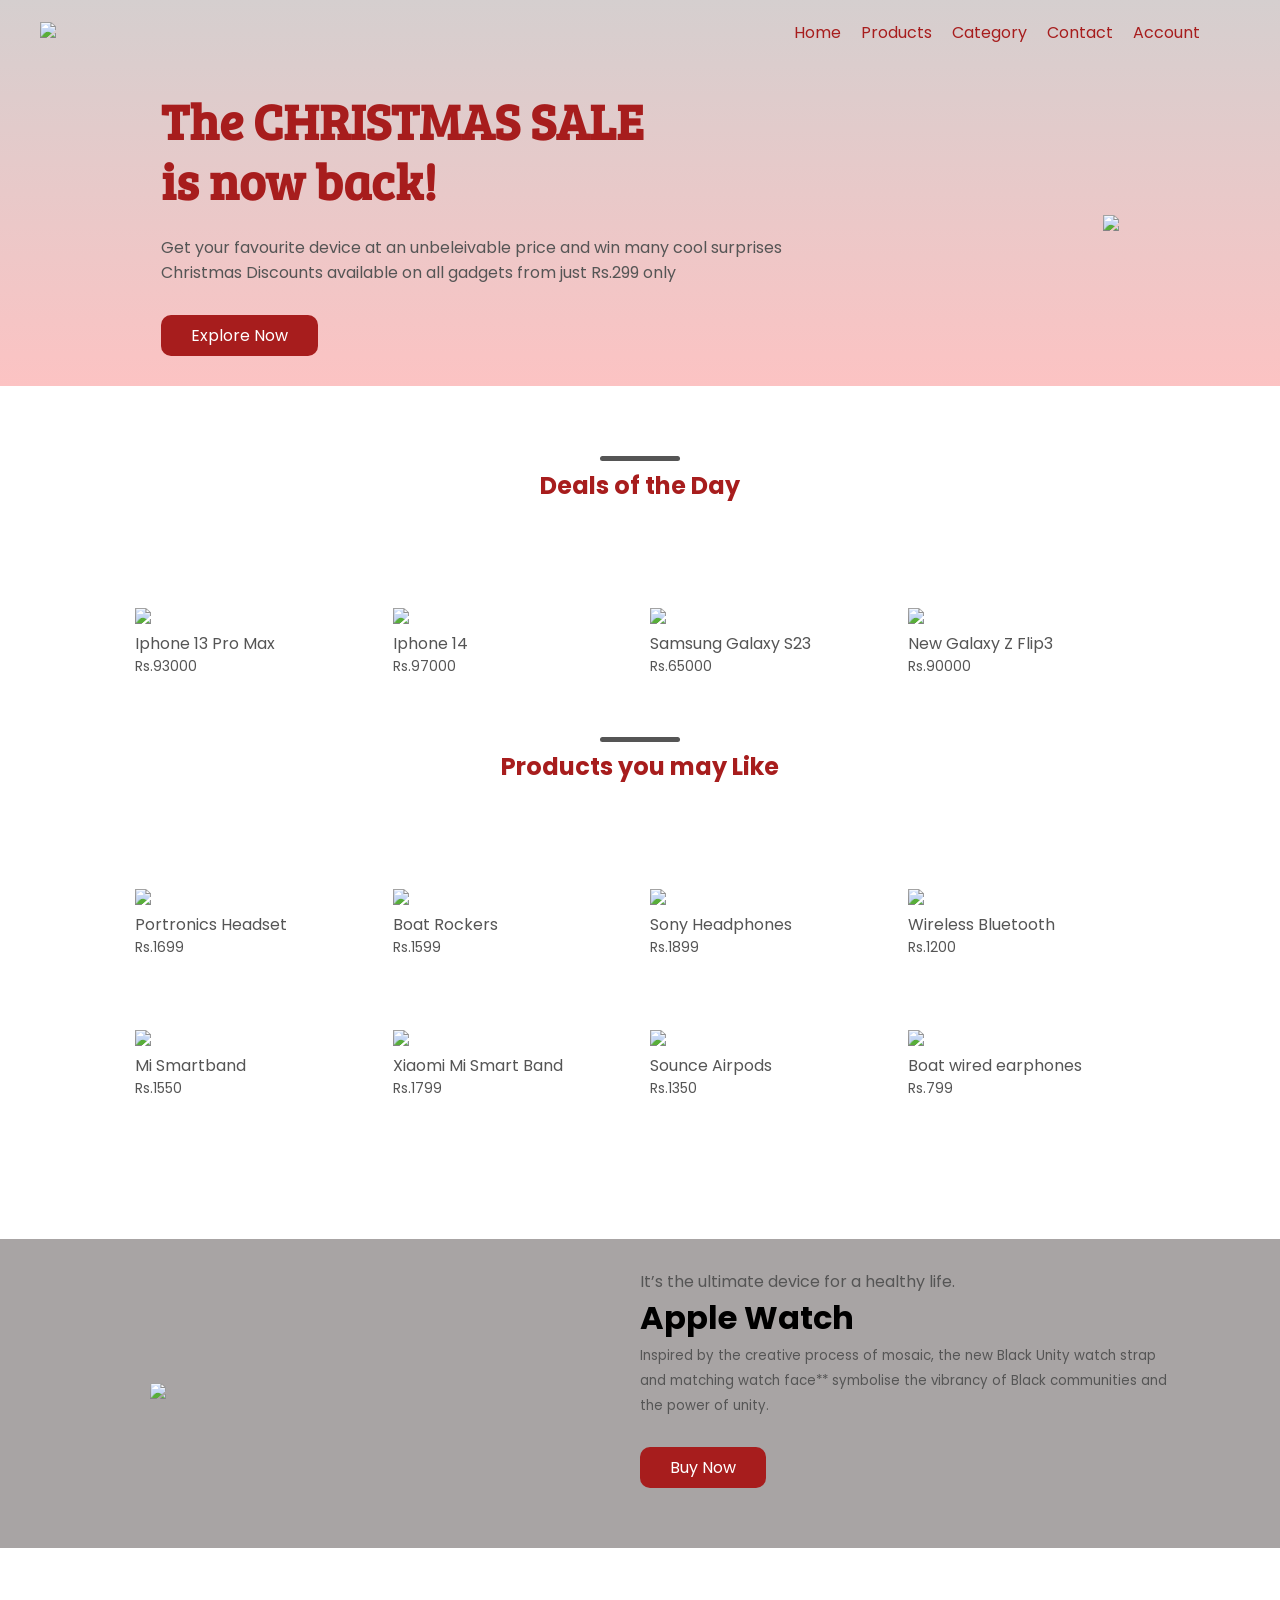
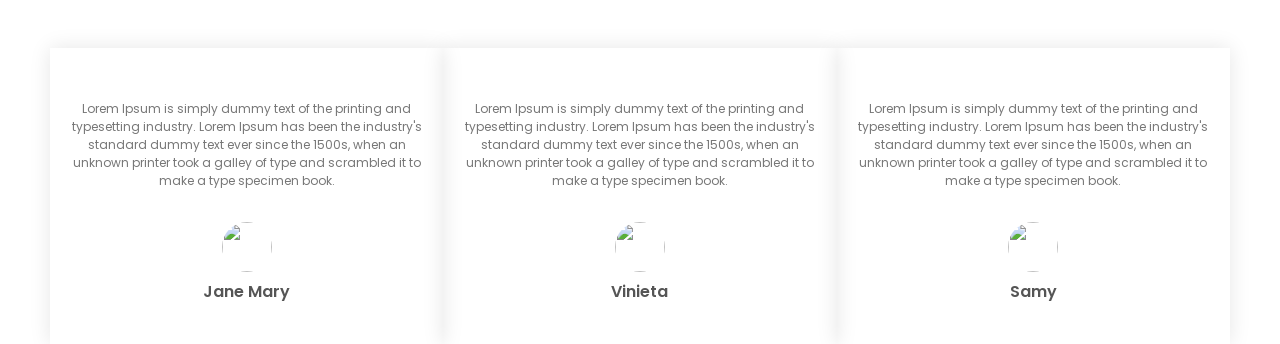
==== html/myProjects/ecommerce/index.html @ 33f5a4cc "Commit" ====
<!DOCTYPE html>
<html>

<head>
	<meta charset="utf-8" />
	<meta name="viewport" content="width=device-width, initial-scale=1.0" />
	<title>Shopping website</title>
	<link rel="stylesheet" type="text/css" href="style.css" />
	<link href="https://fonts.googleapis.com/css2?family=Poppins:wght@400;500;600;700&display=swap" rel="stylesheet" />
	<script src="https://kit.fontawesome.com/2bd1a0722b.js" crossorigin="anonymous"></script>
</head>

<body>
	<div class="header">
		<!-- <div class="container"> -->
		<div class="navbar">
			<div class="logo">
				<img
					src="https://res.cloudinary.com/dsf2gec5l/image/upload/v1675319061/WebDev/E-commerce%20project/logo1_v1qqoj.webp" />
			</div>
			<nav>
				<ul id="MenuItems">
					<li><a>Home</a></li>
					<li><a>Products</a></li>
					<li><a>Category</a></li>
					<li><a>Contact</a></li>
					<li><a>Account</a></li>
					<li><i class="fa-solid fa-cart-shopping"></i></li>
				</ul>
			</nav>
		</div>
		<div class="row">
			<div class="col-2">
				<h1>
					The CHRISTMAS SALE<br />
					is now back!
				</h1>
				<p>
					Get your favourite device at an unbeleivable price and win many cool
					surprises <br />Christmas Discounts available on all gadgets from
					just Rs.299 only
				</p>
				<a href="" class="btn">Explore Now</a>
			</div>
			<div class="col-2">
				<img
					src="https://res.cloudinary.com/dsf2gec5l/image/upload/v1675318909/WebDev/E-commerce%20project/12.12_Sale-bro_bxndce.png" />
			</div>
		</div>
		<!-- </div> -->
	</div>


	<div class="small-container">
		<h2 class="title">Deals of the Day</h2>
		<div class="row">
			<div class="col-4">
				<img
					src="https://www.reliancedigital.in/medias/Apple-iPhone-13-Pro-Smartphones-491997738-i-2-1200Wx1200H?context=bWFzdGVyfGltYWdlc3wyMTk4MzF8aW1hZ2UvanBlZ3xpbWFnZXMvaDYwL2hjYy85NjM3MjY5NjY3ODcwLmpwZ3xiZWNlMzUzMTg1MjE5MWU5MThlNzEwNWMyMWY4NmVmNjRhMzI1MmQ1NjY1NjcxNTFiMjVhYzhlOTY4ZmRmOThi" />
				<h4>Iphone 13 Pro Max</h4>
				<div class="rating">
					<i class="fa fa-star"></i>
					<i class="fa fa-star"></i>
					<i class="fa fa-star"></i>
					<i class="fa fa-star"></i>
					<i class="fa fa-star-o"></i>
				</div>
				<p>Rs.93000</p>
			</div>

			<div class="col-4">
				<img
					src="https://www.sunrise.ch/en/residential/geraete/handys/apple-iphone-14-plus.primaryproductimage.code-MDAwMDAwMDAwMDAwMDIzMDc4.format-hardware-configurator-l.png" />
				<h4>Iphone 14</h4>
				<div class="rating">
					<i class="fa fa-star"></i>
					<i class="fa fa-star"></i>
					<i class="fa fa-star"></i>
					<i class="fa fa-star"></i>
					<i class="fa fa-star"></i>
				</div>
				<p>Rs.97000</p>
			</div>
			<div class="col-4">
				<img src="https://s3b.cashify.in/gpro/uploads/2022/05/19105427/samsung-galaxy-s23-5g-front-1.jpg" />
				<h4>Samsung Galaxy S23</h4>
				<div class="rating">
					<i class="fa fa-star"></i>
					<i class="fa fa-star"></i>
					<i class="fa fa-star"></i>
					<i class="fa fa-star"></i>
					<i class="fa fa-star-half-o"></i>
				</div>
				<p>Rs.65000</p>
			</div>
			<div class="col-4">
				<img src="https://minirate.ch/wp-content/uploads/2022/07/Galaxy-flip4-graphite-3-600x600.jpg" />
				<h4>New Galaxy Z Flip3</h4>
				<div class="rating">
					<i class="fa fa-star"></i>
					<i class="fa fa-star"></i>
					<i class="fa fa-star"></i>
					<i class="fa fa-star"></i>
					<i class="fa fa-star-o"></i>
				</div>
				<p>Rs.90000</p>
			</div>
		</div>

		<h2 class="title">Products you may Like</h2>
		<div class="row">
			<div class="col-4">
				<img
					src="https://cdn.shopify.com/s/files/1/1603/9553/products/MuffsA1200x1200Black1.jpg?v=1652264702" />
				<h4>Portronics Headset</h4>
				<div class="rating">
					<i class="fa fa-star"></i>
					<i class="fa fa-star"></i>
					<i class="fa fa-star"></i>
					<i class="fa fa-star"></i>
					<i class="fa fa-star-o"></i>
				</div>
				<p>Rs.1699</p>
			</div>
			<div class="col-4">
				<img
					src="https://cdn.shopify.com/s/files/1/0057/8938/4802/products/rockerz-518-blue_600x.png?v=1613731627" />
				<h4>Boat Rockers</h4>
				<div class="rating">
					<i class="fa fa-star"></i>
					<i class="fa fa-star"></i>
					<i class="fa fa-star"></i>
					<i class="fa fa-star"></i>
					<i class="fa fa-star"></i>
				</div>
				<p>Rs.1599</p>
			</div>
			<div class="col-4">
				<img
					src="https://www.sony.co.in/image/b789488955522f13ffb4778bd08465c6?fmt=pjpeg&wid=330&bgcolor=FFFFFF&bgc=FFFFFF" />
				<h4>Sony Headphones</h4>
				<div class="rating">
					<i class="fa fa-star"></i>
					<i class="fa fa-star"></i>
					<i class="fa fa-star"></i>
					<i class="fa fa-star"></i>
					<i class="fa fa-star-half-o"></i>
				</div>
				<p>Rs.1899</p>
			</div>
			<div class="col-4">
				<img src="https://cdn.shopify.com/s/files/1/1603/9553/products/3_580x.jpg?v=1666180391" />
				<h4>Wireless Bluetooth</h4>
				<div class="rating">
					<i class="fa fa-star"></i>
					<i class="fa fa-star"></i>
					<i class="fa fa-star"></i>
					<i class="fa fa-star"></i>
					<i class="fa fa-star-o"></i>
				</div>
				<p>Rs.1200</p>
			</div>
		</div>
		<div class="row">
			<div class="col-4">
				<img
					src="https://i01.appmifile.com/webfile/globalimg/in/cms/F35A5694-B3FF-6ABF-BAF8-F1C749509D5B!800x800!85.jpg" />
				<h4>Mi Smartband</h4>
				<div class="rating">
					<i class="fa fa-star"></i>
					<i class="fa fa-star"></i>
					<i class="fa fa-star"></i>
					<i class="fa fa-star"></i>
					<i class="fa fa-star-o"></i>
				</div>
				<p>Rs.1550</p>
			</div>
			<div class="col-4">
				<img src="https://miot-global.com/uploads/CatalogueImage/pvm_03_17897_1576827955.jpg" />
				<h4>Xiaomi Mi Smart Band</h4>
				<div class="rating">
					<i class="fa fa-star"></i>
					<i class="fa fa-star"></i>
					<i class="fa fa-star"></i>
					<i class="fa fa-star"></i>
					<i class="fa fa-star"></i>
				</div>
				<p>Rs.1799</p>
			</div>
			<div class="col-4">
				<img src="https://m.media-amazon.com/images/I/41U5DQGLW8S._AC_.jpg" />
				<h4>Sounce Airpods</h4>
				<div class="rating">
					<i class="fa fa-star"></i>
					<i class="fa fa-star"></i>
					<i class="fa fa-star"></i>
					<i class="fa fa-star"></i>
					<i class="fa fa-star-half-o"></i>
				</div>
				<p>Rs.1350</p>
			</div>
			<div class="col-4">
				<img
					src="https://cdn.shopify.com/s/files/1/0057/8938/4802/products/103_mintgreen_600x.png?v=1632906887" />
				<h4>Boat wired earphones</h4>
				<div class="rating">
					<i class="fa fa-star"></i>
					<i class="fa fa-star"></i>
					<i class="fa fa-star"></i>
					<i class="fa fa-star"></i>
					<i class="fa fa-star-o"></i>
				</div>
				<p>Rs.799</p>
			</div>
		</div>
	</div>
	</div>

	<!-- offer -->
	<div class="offer">
		<div class="row">
			<div class="offer-img-container">
				<img src="https://res.cloudinary.com/dsf2gec5l/image/upload/v1675236656/WebDev/E-commerce%20project/iwatch-removebg-preview_oeu24v.png"
					class="offer-img" />
			</div>
			<div class="offer-text-container">
				<p>It’s the ultimate device for a healthy life.</p>
				<h1>Apple Watch</h1>
				<small>Inspired by the creative process of mosaic, the new Black Unity
					watch strap and matching watch face** symbolise the vibrancy of
					Black communities and the power of unity.</small>
				<div>
					<a href="" class="btn">Buy Now</a>
				</div>
			</div>
		</div>
	</div>

	<!-- testimonial -->
	<div class="testimonial">
		<div class="row">
			<div class="col-3">
				<i class="fa fa-quote-left"></i>
				<p>
					Lorem Ipsum is simply dummy text of the printing and typesetting
					industry. Lorem Ipsum has been the industry's standard dummy text
					ever since the 1500s, when an unknown printer took a galley of type
					and scrambled it to make a type specimen book.
				</p>
				<div class="rating">
					<i class="fa fa-star"></i>
					<i class="fa fa-star"></i>
					<i class="fa fa-star"></i>
					<i class="fa fa-star"></i>
					<i class="fa fa-star-o"></i>
				</div>
				<img
					src="https://expertphotography.b-cdn.net/wp-content/uploads/2018/10/cool-profile-pictures-retouching-1.jpg" />
				<h3>Jane Mary</h3>
			</div>
			<div class="col-3">
				<i class="fa fa-quote-left"></i>
				<p>
					Lorem Ipsum is simply dummy text of the printing and typesetting
					industry. Lorem Ipsum has been the industry's standard dummy text
					ever since the 1500s, when an unknown printer took a galley of type
					and scrambled it to make a type specimen book.
				</p>
				<div class="rating">
					<i class="fa fa-star"></i>
					<i class="fa fa-star"></i>
					<i class="fa fa-star"></i>
					<i class="fa fa-star"></i>
					<i class="fa fa-star-o"></i>
				</div>
				<img src="https://shotkit.com/wp-content/uploads/2021/06/cool-profile-pic-matheus-ferrero.jpeg" />
				<h3>Vinieta</h3>
			</div>
			<div class="col-3">
				<i class="fa fa-quote-left"></i>
				<p>
					Lorem Ipsum is simply dummy text of the printing and typesetting
					industry. Lorem Ipsum has been the industry's standard dummy text
					ever since the 1500s, when an unknown printer took a galley of type
					and scrambled it to make a type specimen book.
				</p>
				<div class="rating">
					<i class="fa fa-star"></i>
					<i class="fa fa-star"></i>
					<i class="fa fa-star"></i>
					<i class="fa fa-star"></i>
					<i class="fa fa-star-o"></i>
				</div>
				<img src="https://www.rd.com/wp-content/uploads/2017/09/01-shutterstock_476340928-Irina-Bg.jpg" />
				<h3>Samy</h3>
			</div>
		</div>
	</div>
---- html/myProjects/ecommerce/style.css ----
@import url("https://fonts.googleapis.com/css2?family=Bree+Serif&family=Caveat:wght@400;700&family=Lobster&family=Monoton&family=Open+Sans:ital,wght@0,400;0,700;1,400;1,700&family=Playfair+Display+SC:ital,wght@0,400;0,700;1,700&family=Playfair+Display:ital,wght@0,400;0,700;1,700&family=Roboto:ital,wght@0,400;0,700;1,400;1,700&family=Source+Sans+Pro:ital,wght@0,400;0,700;1,700&family=Work+Sans:ital,wght@0,400;0,700;1,700&display=swap");

* {
  margin: 0;
  padding: 0;
  box-sizing: border-box;
}

body {
  font-family: "Poppins", sans-serif;
}

.navbar {
  display: flex;
  align-items: center;
  padding-left: 40px;
  padding-right: 40px;
  padding-top: 20px;
  padding-bottom: 20px;
  justify-content: space-between;
}

nav ul {
  display: flex;
  list-style-type: none;
  align-items: center;
}

nav ul li {
  margin-right: 20px;
}

a {
  text-decoration: none;
  color: #a71d1d;
}

p {
  color: #555;
}

.container {
  max-width: 1300px;
  margin: auto;
  padding-left: 25px;
  padding-right: 25px;
}

.row {
  display: flex;
  align-items: center;
  justify-content: space-around;
}

.col-2 img {
  max-width: 250px;
}

.logo img {
  max-width: 120px;
}

.col-2 h1 {
  font-size: 50px;
  line-height: 60px;
  margin: 25px 0;
  font-family: Bree Serif;
  color: #a71d1d;
}

.btn {
  display: inline-block;
  background: #a71d1d;
  color: #fff;
  padding: 8px 30px;
  margin: 30px 0;
  border-radius: 10px;
  transition: background 0.5s;
}

.btn:hover {
  background-color: #563434;
}

.header {
  background: linear-gradient(rgb(213, 207, 207), #fcc3c3);
  margin-bottom: 70px;
}


*featured categories*/

.card-row {
  width: 100%;
  display: flex;
  align-items: center;
  justify-content: space-around;
}
.card {
  margin-bottom: 30px;
  border-radius: 10px;
  width: 300px;
  height: 200px;
  display: flex;
  justify-content: center;
  align-items: center;
  font-size: 30px;
  color: white;
}

.img1 {
  background-size: cover;
  background-image: url("https://encrypted-tbn0.gstatic.com/images?q=tbn:ANd9GcSwipfEVQ2jn_PSjCPg49t-d4lA5UKLYmmdGg&usqp=CAU");
}

.img2 {
  background-size: cover;
  background-image: url("https://images.hindustantimes.com/tech/img/2022/09/05/960x540/_906a699a-1e8b-11e7-beb7-f1cbdf0743d8_1662349503228_1662349503228.jpg");
}

.img3 {
  background-size: cover;
  background-image: url("https://images.unsplash.com/photo-1505740420928-5e560c06d30e?ixlib=rb-4.0.3&ixid=MnwxMjA3fDB8MHxzZWFyY2h8Mnx8aGVhZHBob25lc3xlbnwwfHwwfHw%3D&w=1000&q=80");
}

.col-3 img {
  width: 100%;
}

.small-container {
  max-width: 1080px;
  margin: auto;
  padding-left: 25px;
  padding-right: 25px;
}

/*featured products*/

.col-4 {
  width: 25%;
  padding: 10px;
  min-width: 200px;
  margin-bottom: 50px;
}

.col-4 img {
  width: 100%;
}

.title {
  text-align: center;
  margin: 0 auto 80px;
  position: relative;
  line-height: 60px;
  color: #a71d1d;
}

.title::after {
  content: " ";
  background: #555;
  width: 80px;
  height: 5px;
  border-radius: 5px;
  position: absolute;
  left: 50%;
  transform: translate(-50%);
}

h4 {
  color: #555;
  font-weight: normal;
}

.col-4 p {
  font-size: 14px;
}

.rating .fa {
  color: #ff523b;
}


/*offer*/

.offer {
  background-color: #a8a4a4;
  margin-top: 80px;
  padding: 30px 100px 30px 100px;
}

.col-2 .offer-img {
  padding: 50px;
}
.offer-img-container {
  width: 50%;
}

.offer-text-container {
  width: 50%;
}
.offer-img {
  width: 400px;
  margin-left: 50px;
}

small {
  color: #555;
}

/*testimonial*/

.testimonial {
  padding-top: 100px;
  padding-left: 50px;
  padding-right: 50px;
}

.testimonial .col-3 {
  text-align: center;
  padding: 40px 20px;
  box-shadow: 0 0 20px 0px rgba(0, 0, 0, 0.1);
  cursor: pointer;
  transition: transform 0.5s;
}

.testimonial .col-3 img {
  width: 50px;
  height: 50px;
  margin-top: 20px;
  border-radius: 50%;
  object-fit: cover;
}

.testimonial .col-3:hover {
  transform: translateY(-10px);
}

.fa .fa-quote-left {
  font-size: 34px;
  color: #ff523b;
}

.col-3 p {
  font-size: 12px;
  margin: 12px 0;
  color: #777;
}

.testimonial .col-3 h3 {
  font-weight: 600;
  color: #555;
  font-size: 16px;
}
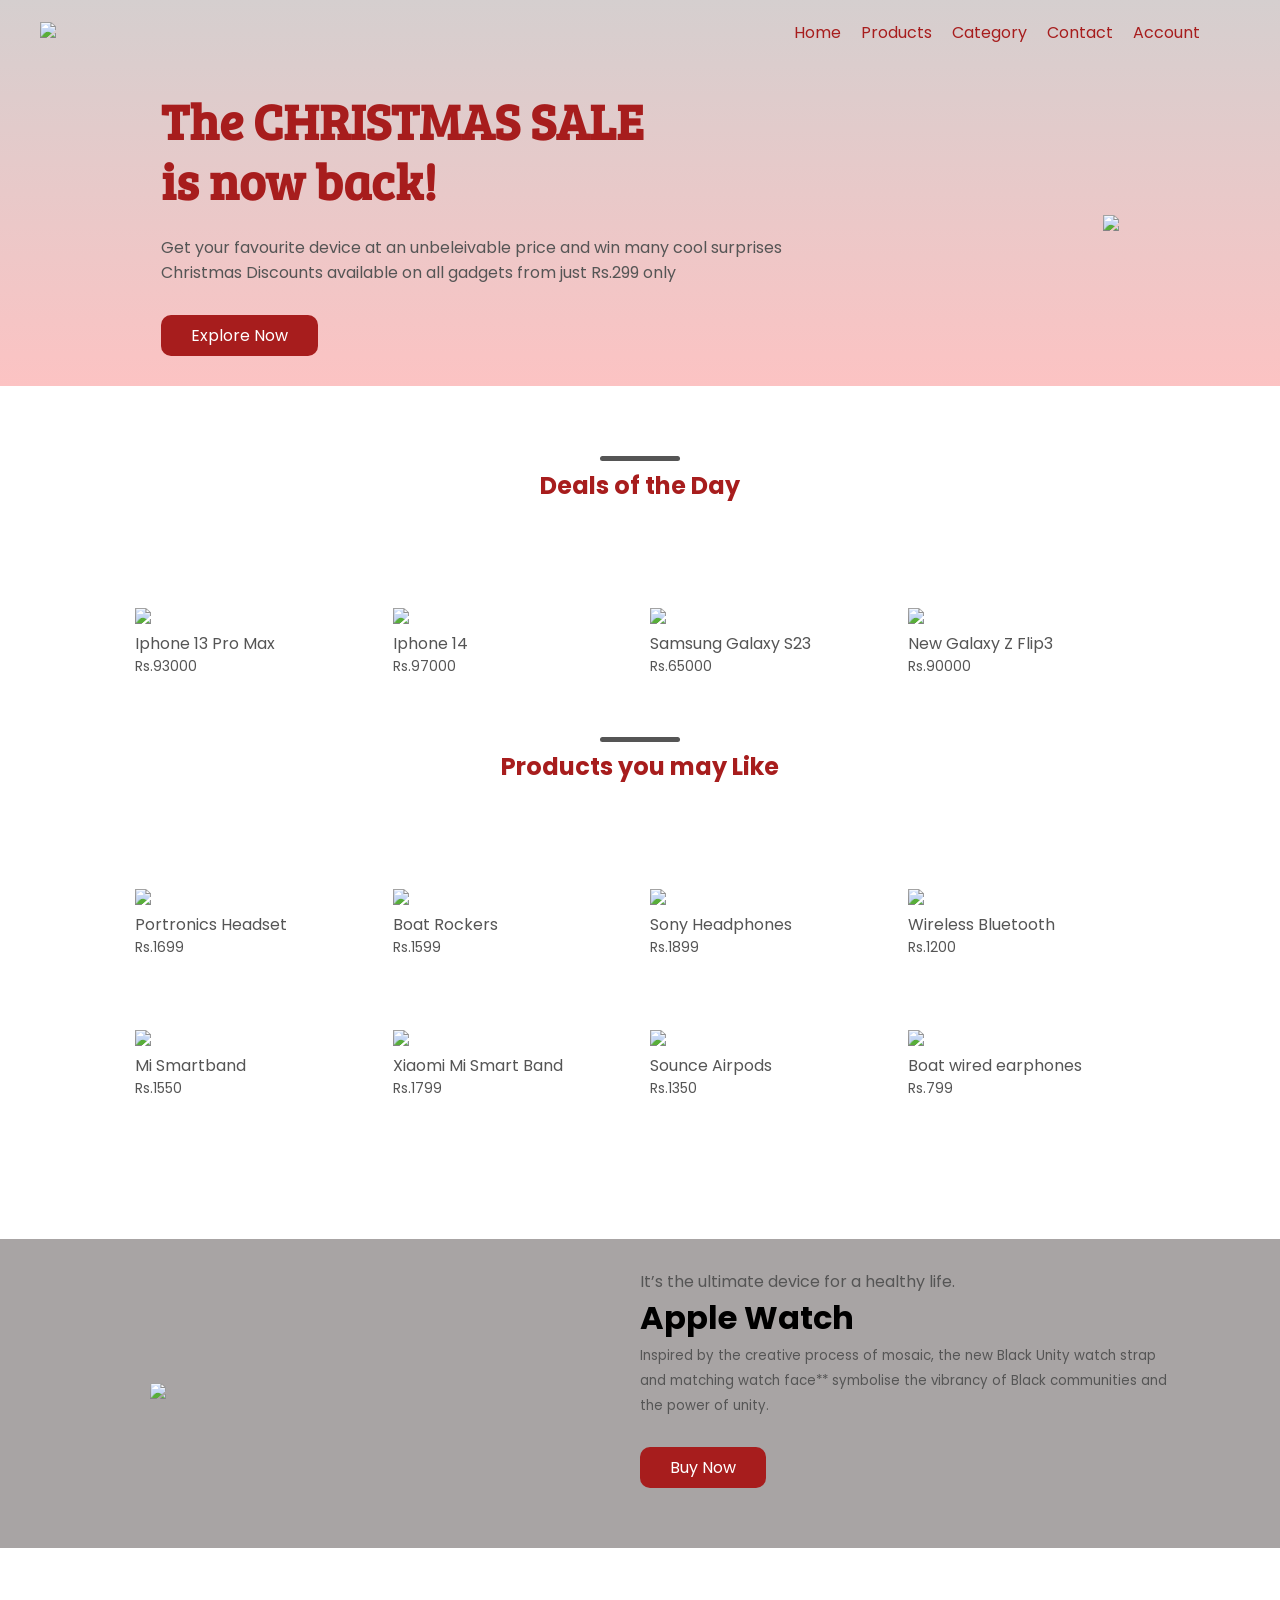
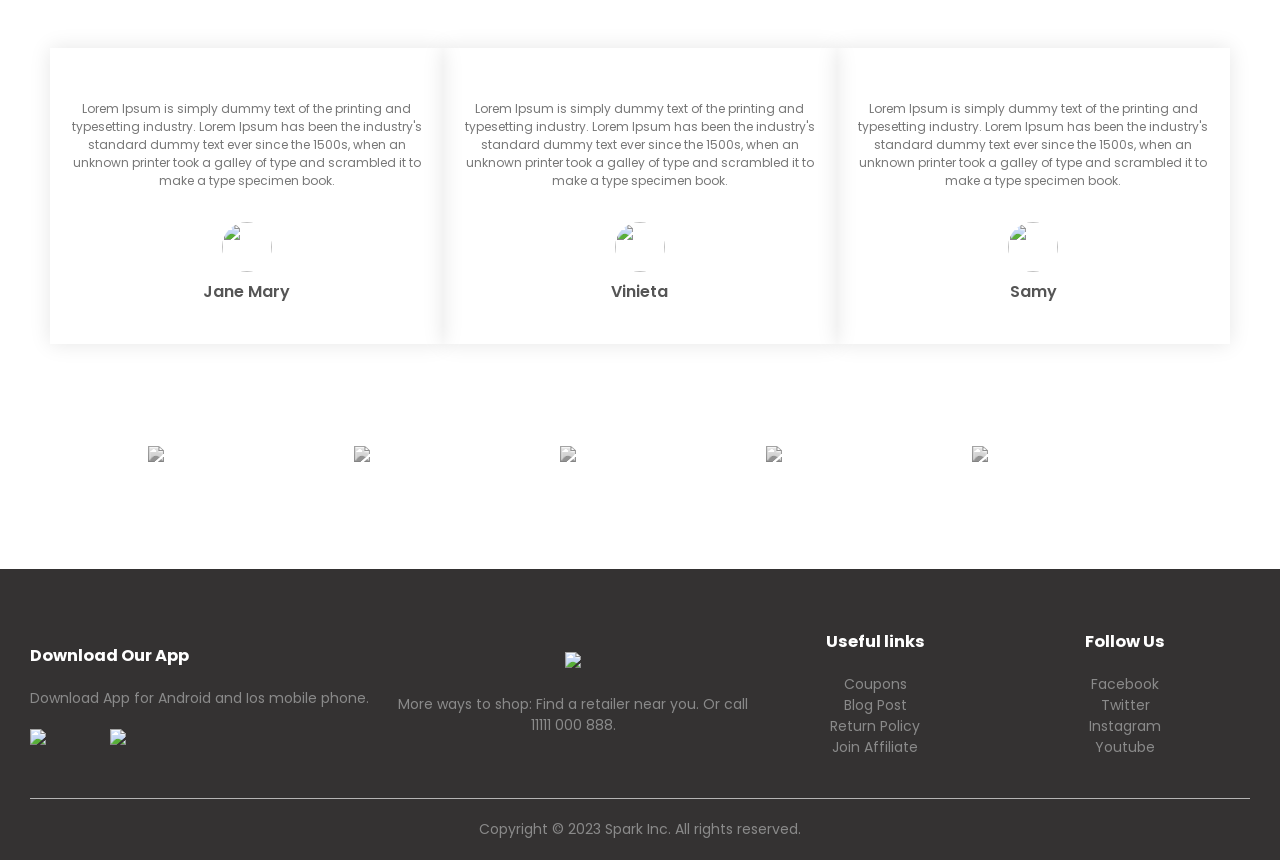
==== commit 0053bff2: "Commit" ====
--- a/html/myProjects/ecommerce/index.html
+++ b/html/myProjects/ecommerce/index.html
@@ -295,4 +295,74 @@
 				<h3>Samy</h3>
 			</div>
 		</div>
+	</div>
+
+	<!-- brands -->
+
+	<div class="brands">
+		<div class="small-container">
+			<div class="row">
+				<div class="col-5">
+					<img src="https://www.tailorbrands.com/wp-content/uploads/2021/01/apple_logo_1988.jpg" />
+				</div>
+				<div class="col-5">
+					<img src="https://www.freepnglogos.com/uploads/samsung-logo-text-png-1.png" />
+				</div>
+				<div class="col-5">
+					<img
+						src="https://res.cloudinary.com/yuppiechef/image/upload/f_auto/v1/pagebuilder/1337/mi-logo-1652250599" />
+				</div>
+				<div class="col-5">
+					<img
+						src="https://upload.wikimedia.org/wikipedia/commons/thumb/9/94/Boat_Logo.webp/300px-Boat_Logo.webp.png" />
+				</div>
+				<div class="col-5">
+					<img src="https://companycontactinformation.com/wp-content/uploads/2020/05/Portronics-Logo.png" />
+				</div>
+			</div>
+		</div>
+	</div>
+
+	<!-- footer -->
+
+	<div class="footer">
+		<div class="row">
+			<div class="footer-col-1">
+				<h3>Download Our App</h3>
+				<p>Download App for Android and Ios mobile phone.</p>
+				<div class="app-logo">
+					<img
+						src="https://helios-i.mashable.com/imagery/articles/04EZglaVzAW19V6FIiDD3TA/images-1.fit_lim.size_376x.png" />
+					<img
+						src="https://upload.wikimedia.org/wikipedia/commons/thumb/6/67/App_Store_%28iOS%29.svg/1024px-App_Store_%28iOS%29.svg.png" />
+				</div>
+			</div>
+			<div class="footer-col-2">
+				<img
+					src="https://res.cloudinary.com/dsf2gec5l/image/upload/v1675319061/WebDev/E-commerce%20project/logo1_v1qqoj.webp" />
+				<p>
+					More ways to shop: Find a retailer near you. Or call 11111 000 888.
+				</p>
+			</div>
+			<div class="footer-col-3">
+				<h3>Useful links</h3>
+				<ul>
+					<li>Coupons</li>
+					<li>Blog Post</li>
+					<li>Return Policy</li>
+					<li>Join Affiliate</li>
+				</ul>
+			</div>
+			<div class="footer-col-4">
+				<h3>Follow Us</h3>
+				<ul>
+					<li>Facebook</li>
+					<li>Twitter</li>
+					<li>Instagram</li>
+					<li>Youtube</li>
+				</ul>
+			</div>
+		</div>
+		<hr />
+		<p class="copyright">Copyright © 2023 Spark Inc. All rights reserved.</p>
 	</div>
--- a/html/myProjects/ecommerce/style.css
+++ b/html/myProjects/ecommerce/style.css
@@ -87,10 +87,7 @@
   margin-bottom: 70px;
 }
 
-
-*featured categories*/
-
-.card-row {
+*featured categories*/ .card-row {
   width: 100%;
   display: flex;
   align-items: center;
@@ -179,7 +176,6 @@
   color: #ff523b;
 }
 
-
 /*offer*/
 
 .offer {
@@ -251,3 +247,95 @@
   color: #555;
   font-size: 16px;
 }
+
+/*brands*/
+
+.brands {
+  margin: 100px auto;
+}
+
+.col-5 {
+  width: 160px;
+}
+
+.col-5 img {
+  width: 80%;
+  cursor: pointer;
+  filter: grayscale(100%);
+}
+
+.col-5 img:hover {
+  filter: grayscale(0);
+}
+
+/*footer*/
+
+.footer {
+  background-color: #343232;
+  color: #8a8a8a;
+  font-size: 14px;
+  padding: 60px 30px 20px 30px;
+}
+
+.footer p {
+  color: #8a8a8a;
+}
+
+.footer h3 {
+  color: #fff;
+  margin-bottom: 20px;
+}
+
+.footer-col-1,
+.footer-col-2,
+.footer-col-3,
+.footer-col-4 {
+  min-width: 250px;
+  margin-bottom: 20px;
+}
+
+.footer-col-1 {
+  flex-basis: 30%;
+}
+
+.footer-col-2 {
+  flex: 1;
+  text-align: center;
+}
+
+.footer-col-2 img {
+  width: 100px;
+  margin-bottom: 20px;
+}
+
+.footer-col-3,
+.footer-col-4 {
+  flex-basis: 12%;
+  text-align: center;
+}
+
+ul {
+  list-style-type: none;
+}
+
+.app-logo {
+  margin-top: 20px;
+  display: flex;
+  justify-content: flex-start;
+  gap: 30px;
+}
+
+.app-logo img {
+  width: 50px;
+}
+
+.footer hr {
+  border: none;
+  background: #b5b5b5;
+  height: 1px;
+  margin: 20px 0;
+}
+
+.copyright {
+  text-align: center;
+}
